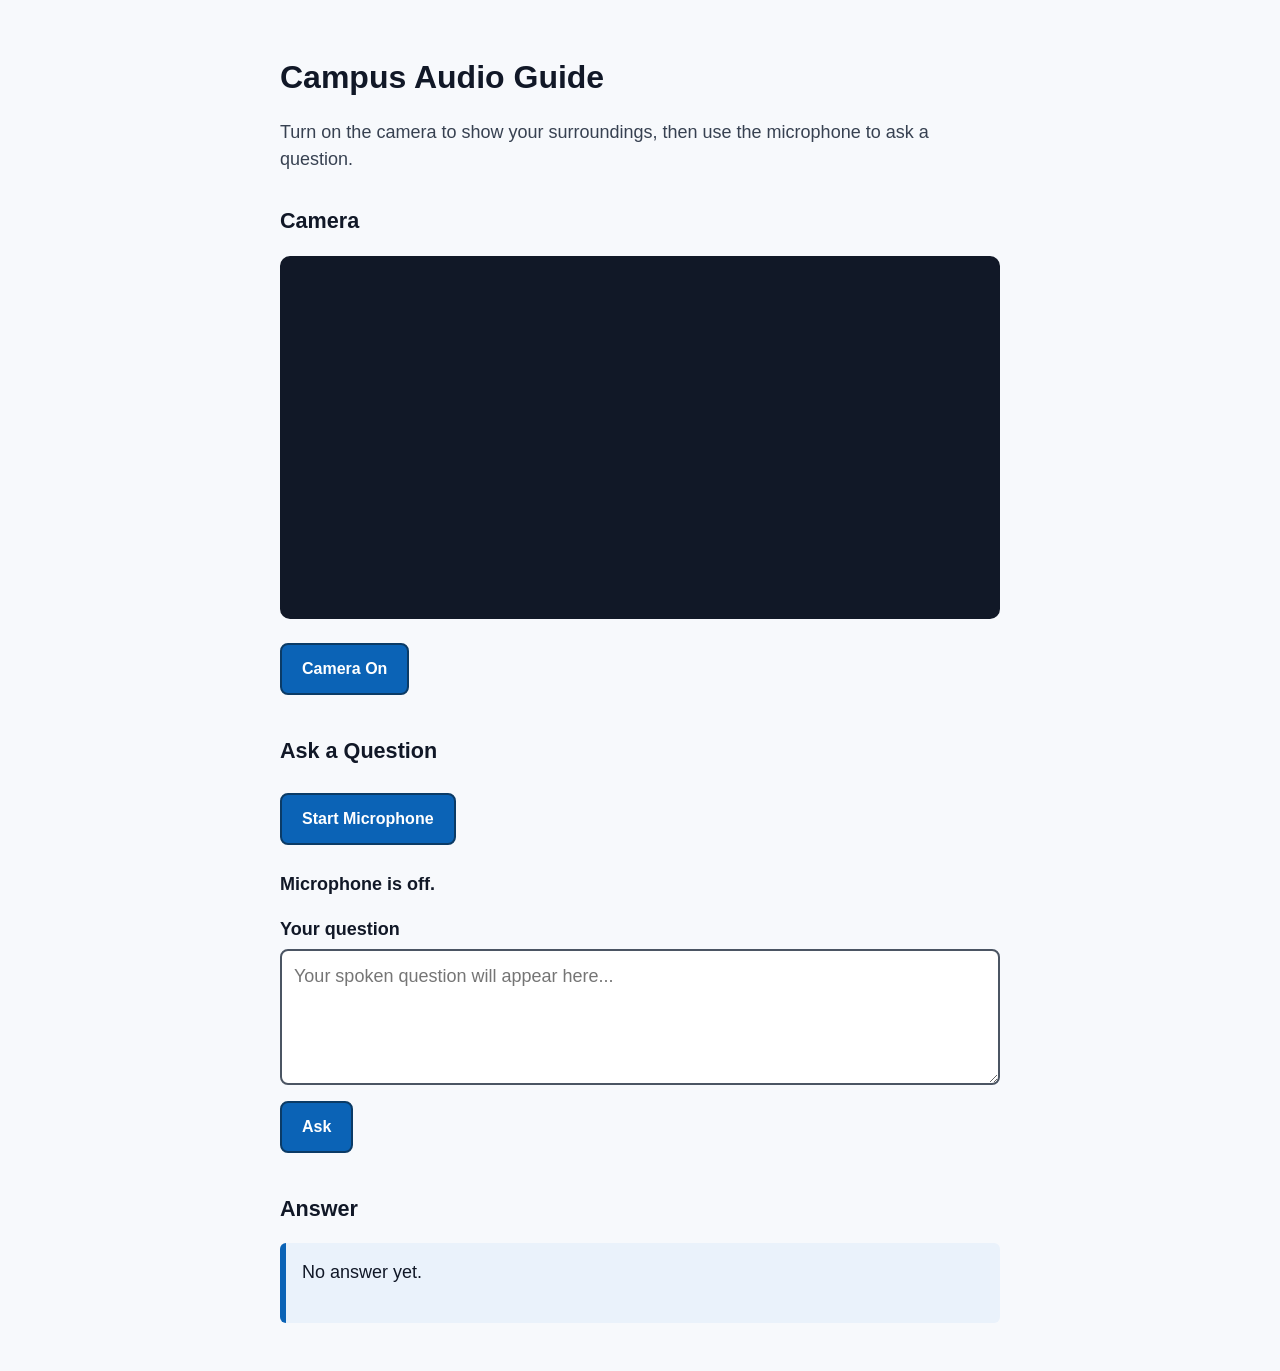
==== frontend/index.html @ 0b764ff1 "Set up early backend" ====
<!DOCTYPE html>
<html lang="en">
<head>
  <meta charset="UTF-8" />
  <meta name="viewport" content="width=device-width, initial-scale=1.0" />
  <title>Campus Audio Guide</title>
  <link rel="stylesheet" href="style.css" />
</head>
<body>
  <main class="app">
    <h1>Campus Audio Guide</h1>
    <p class="intro">
      Turn on the camera to show your surroundings, then use the microphone to ask a question.
    </p>

    <section aria-labelledby="camera-heading">
      <h2 id="camera-heading">Camera</h2>

      <video id="camera" autoplay playsinline muted aria-label="Camera preview"></video>

      <button id="cameraButton" type="button">
        Camera On
      </button>
    </section>

    <section aria-labelledby="mic-heading">
      <h2 id="mic-heading">Ask a Question</h2>

      <button id="micButton" type="button">
        Start Microphone
      </button>

      <p id="status" role="status" aria-live="polite">
        Microphone is off.
      </p>

      <label for="question">Your question</label>
      <textarea
        id="question"
        rows="4"
        placeholder="Your spoken question will appear here..."
      ></textarea>

      <button id="askButton" type="button">
        Ask
      </button>
    </section>

    <section aria-labelledby="answer-heading">
      <h2 id="answer-heading">Answer</h2>
      <div id="answer" class="answer" aria-live="polite">
        No answer yet.
      </div>
    </section>
  </main>

  <script src="app.js"></script>
</body>
</html>
---- frontend/style.css ----
* {
  box-sizing: border-box;
}

body {
  margin: 0;
  font-family: Arial, Helvetica, sans-serif;
  background: #f7f9fc;
  color: #111827;
  font-size: 18px;
  line-height: 1.5;
}

.app {
  width: min(720px, 92%);
  margin: 0 auto;
  padding: 32px 0 48px;
}

h1 {
  font-size: 2rem;
  margin-bottom: 8px;
}

h2 {
  font-size: 1.35rem;
  margin-top: 32px;
}

.intro {
  color: #374151;
}

video {
  display: block;
  width: 100%;
  min-height: 240px;
  margin: 12px 0 16px;
  background: #111827;
  border: 3px solid #111827;
  border-radius: 10px;
}

button {
  min-height: 52px;
  padding: 12px 20px;
  margin: 8px 8px 8px 0;
  border: 2px solid #0b3b66;
  border-radius: 8px;
  background: #0b63b6;
  color: #ffffff;
  font-size: 1rem;
  font-weight: 700;
  cursor: pointer;
}

button:hover {
  background: #084c8d;
}

button:focus,
textarea:focus {
  outline: 4px solid #f59e0b;
  outline-offset: 3px;
}

label {
  display: block;
  margin-top: 16px;
  margin-bottom: 6px;
  font-weight: 700;
}

textarea {
  width: 100%;
  padding: 12px;
  border: 2px solid #4b5563;
  border-radius: 8px;
  background: #ffffff;
  color: #111827;
  font: inherit;
}

#status {
  font-weight: 700;
}

.answer {
  min-height: 80px;
  padding: 16px;
  border-left: 6px solid #0b63b6;
  border-radius: 6px;
  background: #eaf2fb;
}

@media (max-width: 500px) {
  body {
    font-size: 17px;
  }

  h1 {
    font-size: 1.7rem;
  }

  button {
    width: 100%;
    margin-right: 0;
  }
}
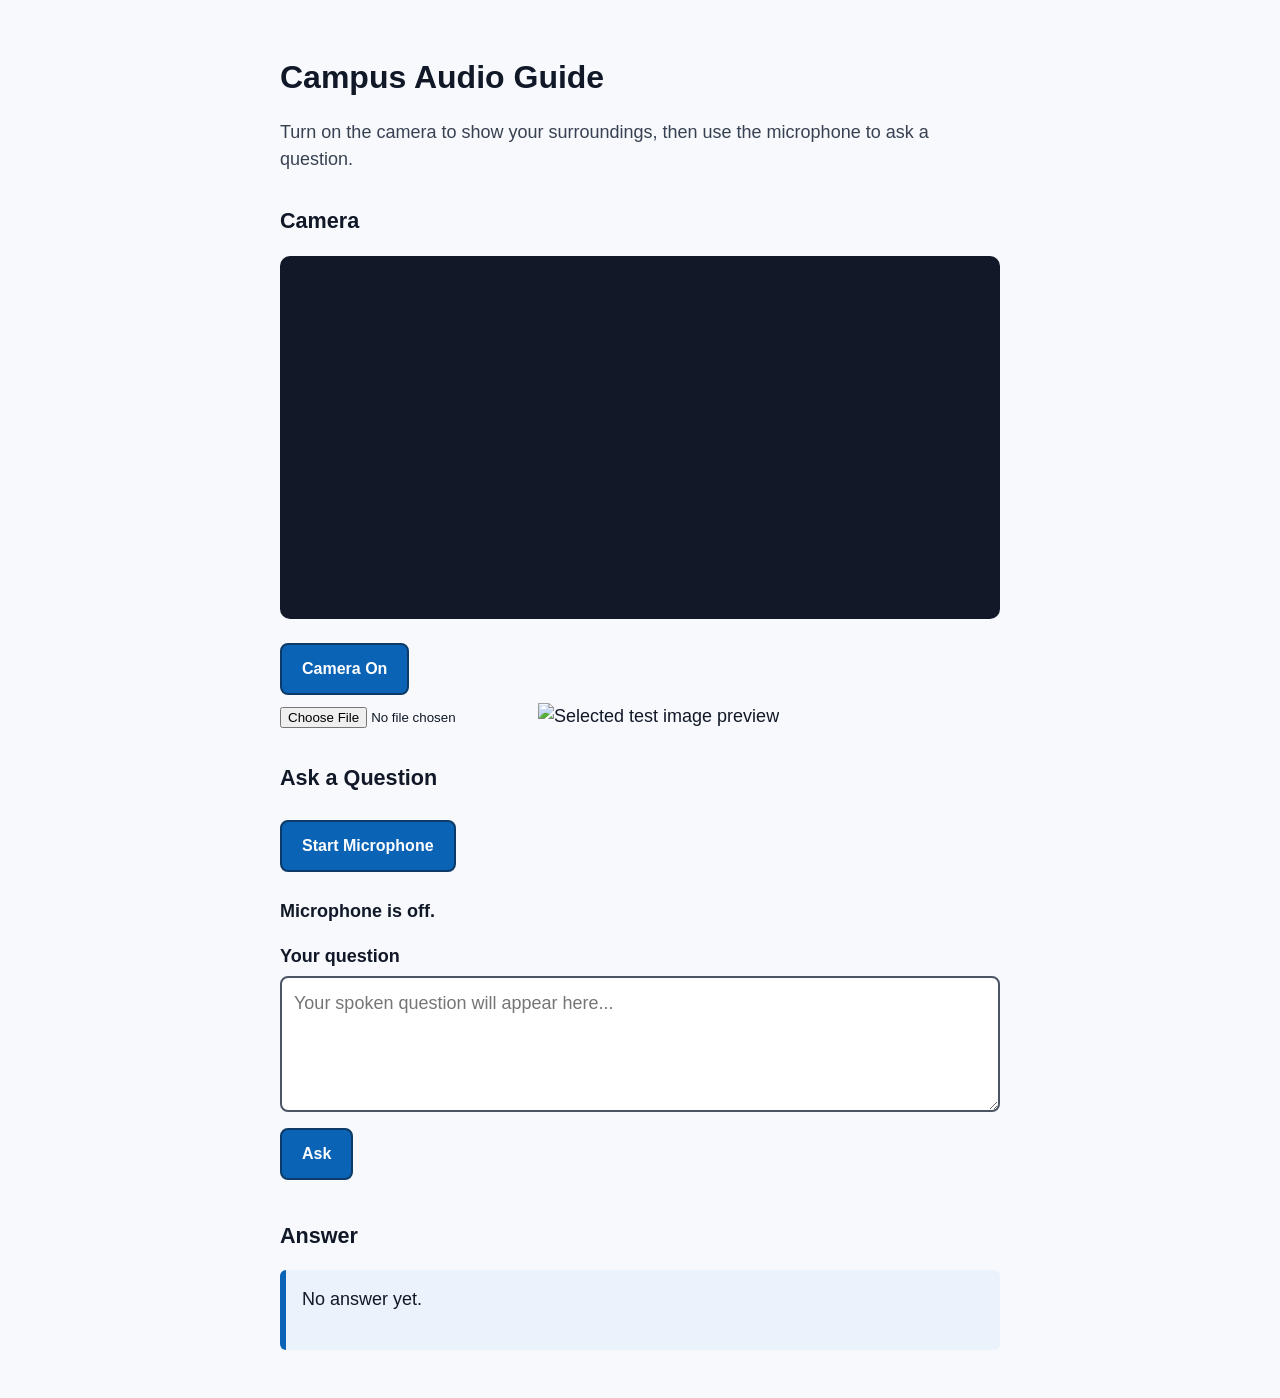
==== commit 3aa04c3e: "Add image feature" ====
--- a/frontend/index.html
+++ b/frontend/index.html
@@ -23,6 +23,10 @@
       </button>
     </section>
 
+    
+    <input id="testImageInput" type="file" accept="image/*">
+    <img id="testImagePreview" alt="Selected test image preview">
+    
     <section aria-labelledby="mic-heading">
       <h2 id="mic-heading">Ask a Question</h2>
 
